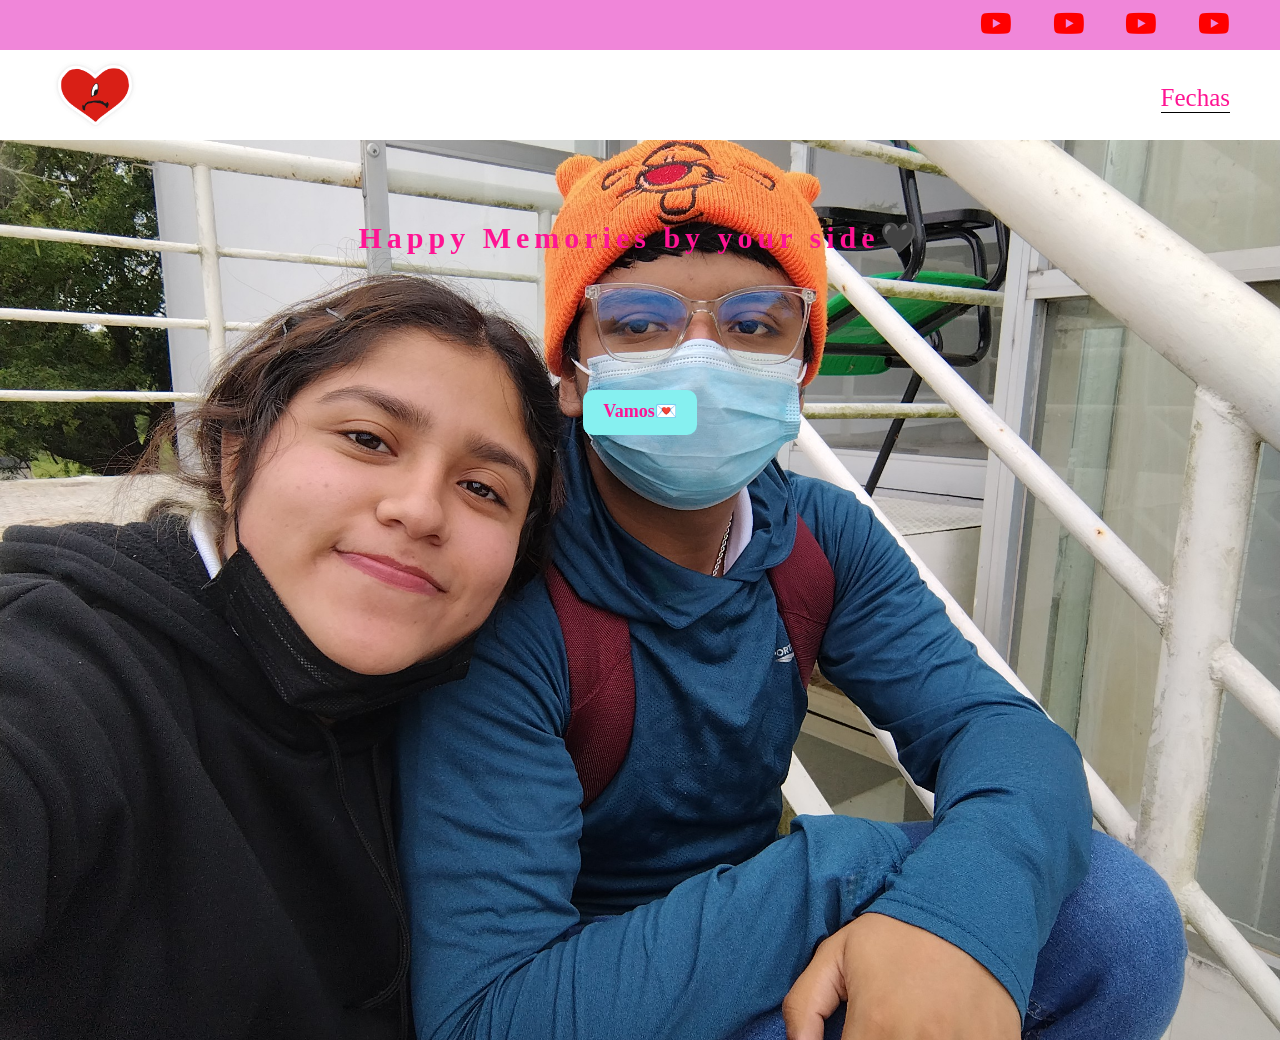
==== index.html @ 679513b7 "Subiendo mi primer sitioweb" ====
<!DOCTYPE html>
<html lang="en">
<head>
    <meta charset="UTF-8">
    <meta http-equiv="X-UA-Compatible" content="IE=edge">
    <meta name="viewport" content="width=device-width, initial-scale=1.0">
    <title>Nuestro noviazgo</title>
    <link rel="stylesheet" href="/css/main.css">
    <link rel="stylesheet" href="/css/all.min.css">
    <link rel="stylesheet" href="carrusel.js">
</head>
<body class="home-body">
    <header class="header">
        <div class="social">
            <div class="social-icons">
                <a href="https://youtube.com/watch?v=8sY9Cf4HNfY&feature=shares"target="_blank"><i class="fa-brands fa-youtube"></i></a>
                <a href="https://youtube.com/watch?v=DxUJPrSrTRk&feature=shares"target="_blank"><i class="fa-brands fa-youtube"></i></a>
                <a href="https://youtube.com/watch?v=dZLalxMld7s&feature=shares"target="_blank"><i class="fa-brands fa-youtube"></i></a>
                <a href="https://youtube.com/watch?v=uaY_P7B_1so&feature=shares"target="_blank"><i class="fa-brands fa-youtube"></i></a>
            </div>
        </div>
        <nav class="nav">
            <div class="nav-logo">
                <a href="index.html">
                    <img src="/img/Vinil_Corazón-Bad-Bunny.jpg" width="90" alt="Logo de pagina">
                </a>
            </div>
            <div class="nav-link">
                 <a href="profile.html">Fechas</a>
            </div>
        </nav>
    </header>
    <main class="home-main">
        <div class="main-container">
            <p class="main-container__texto">
                Happy Memories by your side🖤
            </p>
            <a class="main-container__link" href="blogs.html">Vamos💌</a>
        </div>
    </main>
</body>
</html>
---- css/main.css ----
@import url('https://fonts.googleapis.com/css2?family=Rubik+Bubbles&family=Yeon+Sung&display=swap');
*{
    padding: 0px;
    margin: 0px;
    box-sizing: border-box;
}
body{
    font-family:'Yeong Sung', cursive;
    font-size: 25px;
}
.home-body{
    position: fixed;
    top: 0;
    bottom: 0;
    left: 0;
    right: 0;
}
/*Configuracion para el header de mi blog personal*/
.header{
    width: 100%;
    height: 140px;
    display: grid;/*Dividir iconos y letra aparte*/
    grid-template-rows: 1fr 1fr;/*Nos permite crear filas*/
}
.social{
    background-color: rgb(240, 134, 217);
    width: 100%;
    height: 50px;
    display:grid;
}
.social-icons{
    width: 250px;
    height: auto;
    display: flex;
    align-items: center;
    justify-content: space-between;
    justify-self: end;
    margin-right: 50px;
}
.social-icons a{
    color: red;
    font-size: 28px;
}
.social-icons a:hover{
    color: white;
    cursor: pointer;
}
.nav{
    display: grid;
    grid-template-columns: 1fr 1fr;
    height: 90px;
    background-color: white;
}
.nav-logo{
    margin-left: 50px;
    display: flex;
    align-items: center;
}
.nav-link a:hover{
    color: blue;
    cursor: pointer;
}
.nav-link{
    display: flex;
    align-items: center;
    justify-content: flex-end;
    margin-right: 50px;
}
.nav-link a{
    text-decoration: none;
    color: deeppink;
    border-bottom: 1px solid black;
}
/*Etiqueta main para mi pagina*/
.home-main{
    display: grid; 
    grid-template-columns: 1fr 4fr 1fr;
    height: 100%;
    background-image: url(/img/IMG-20221123-WA0013.jpeg);
    background-position: center; /*Con esto podemos centrar la imagen en nuestro contenedor */
    background-repeat: no-repeat;/*Con esto evitamos que la iamgen se repita*/
    background-size: cover;
}
.main-container{
    display: grid;
    grid-column: 2;
    justify-items: center;
    height: 350px;
    margin-top: 80px;
}
.main-container__texto{
    text-align: center;
    font-size: 30px; 
    font-weight: 700;
    letter-spacing: 5px;
    color: deeppink;
}
.main-container__link{
    background-color: rgb(134, 240, 240);
    display: inline-block;
    padding: 10px 20px;
    text-decoration: none;
    color: deeppink;
    font-weight: 700;
    font-size: 18px;
    height: 45px;
    border-radius: 10px;
}
.main-container__link:hover{
    background-color: rgb(62, 173, 173);
    cursor: pointer;
}
/*Pagina de blogs*/
.blogs-main{
    display: grid;
}
.news{
    background-color: rgb(240, 134, 217);
    padding: 10px 80px 40px;
}
.news-container{
    display: grid;
    grid-template-columns: 2fr 1fr;
    grid-template-rows: 2fr;
}
.news-container img{
    grid-column: 1;
    width: 85%;
    display: inline-block;
    margin: 10px 0px;
}
.news-info{
    grid-column: 2;
}
.news-info h2{
    margin-top: 20px;
}
.news-info p{
    margin: 30px 0px;
}
/*Boton de la pagina*/
.blogs-btn{
    text-decoration: none;
    background-color: rgb(134, 240, 240);
    display: inline-block;
    padding: 10px 20px;
    text-decoration: none;
    color: deeppink;
    font-weight: 700;
    font-size: 18px;
    height: 45px;
    border-radius: 10px;
}
.blogs-btn:hover{
    background-color: rgb(62, 173, 173);
    cursor: pointer;
}
/*Imagenes*/
.momentos{
    padding: 0px 80px 40px;
}
.momentos h3{
    border-bottom: 1px solid blue;
    padding: 20px 0;
    text-align: center;
}
.momentos-blog{
    display: inline-block;
    padding: 15px;
    max-width: 32%;
    margin-bottom: 50px;
}
.momentos-blog img{
    width: 100%;
}
.momentos-blog h4{
    margin: 20px 0px;
}
.momentos-blog p{
    margin-bottom: 35px;
}
/*aqui edito el footer*/
footer{
    width: 100%;
    height: 80px;
    background-color: rgb(240, 134, 217);
    border-top: 35px solid gray;
    text-align: center;
    display: flex;
    align-items: center;
    justify-content: center;
}
footer p{
    color: black;
    text-align: center;
}
  /*Las fechas*/
  .fechas.main{
    display: grid;
}
.fechas{
    background-color: rgb(240, 134, 217);
    padding: 10px 80px 40px;
}
.fechas-img{
    display: grid;
    grid-template-columns: 2fr 1fr;
    grid-template-rows: 2fr;
}
.fechas-img img{
    grid-column: 1;
    width: 85%;
    display: inline-block;
    margin: 10px 0px;
}
.fechas-img h2{
    grid-column: 1;
}
.fechas-img h3{
    grid-row: 1;
}
.fechas.img h4{
    display: flex;
    align-items: center;
    margin: 30px 0px;
}
.centrar{
    display: flex;
    justify-content: center;
    align-items: center;
}
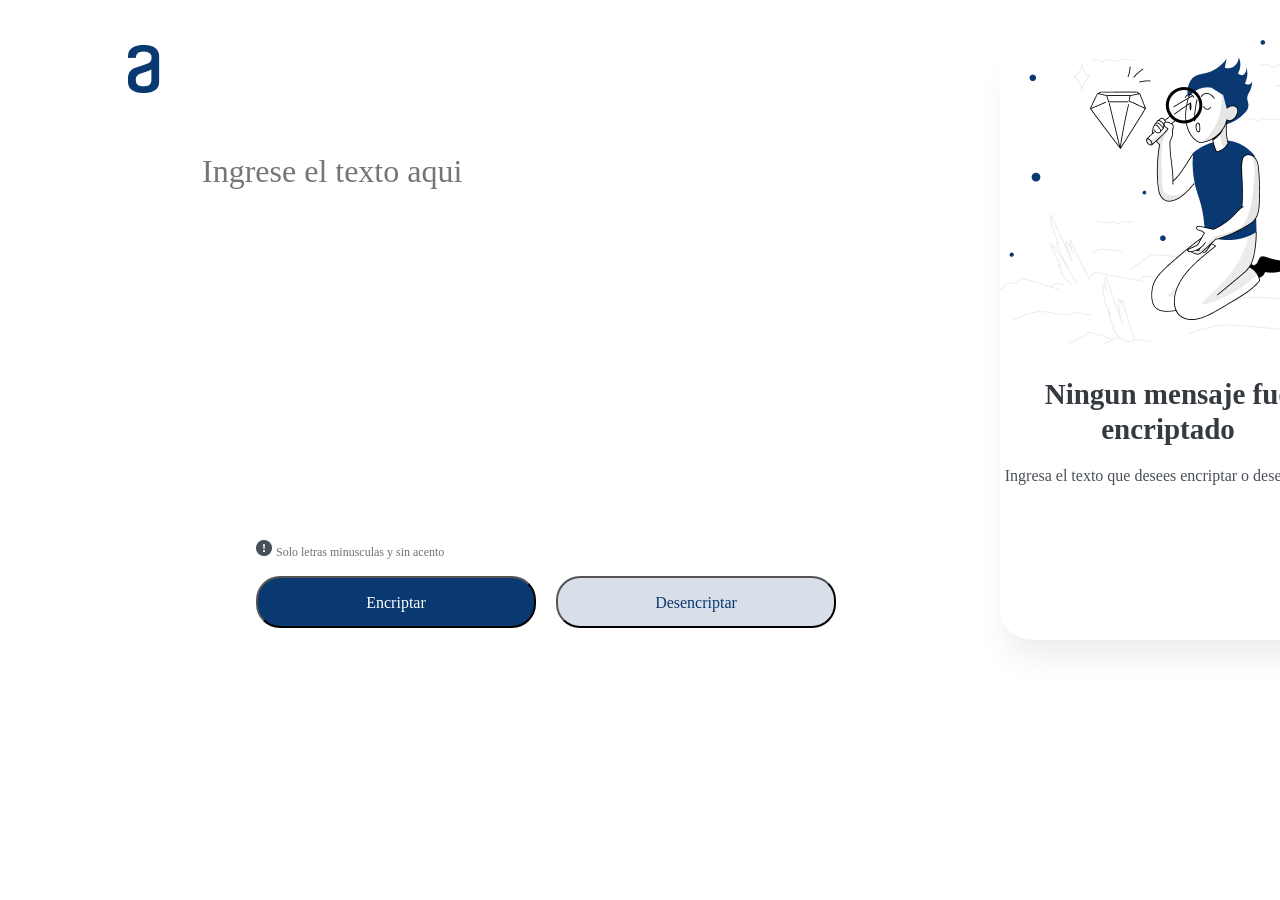
==== commit 9536c895: "Create index.html" ====
--- a/index.html
+++ b/index.html
@@ -4,39 +4,30 @@
     <meta charset="UTF-8">
     <meta http-equiv="X-UA-Compatible" content="IE=edge">
     <meta name="viewport" content="width=device-width, initial-scale=1.0">
-    <title>Nuestro noviazgo</title>
-    <link rel="stylesheet" href="/css/main.css">
-    <link rel="stylesheet" href="/css/all.min.css">
-    <link rel="stylesheet" href="carrusel.js">
+    <link rel="stylesheet" href="styles.css">
+    <link rel="shortcut icon" href="Imagenes/Encabezado.ico">    
+   
+    <title>Encriptador de texto</title>
 </head>
-<body class="home-body">
-    <header class="header">
-        <div class="social">
-            <div class="social-icons">
-                <a href="https://youtube.com/watch?v=8sY9Cf4HNfY&feature=shares"target="_blank"><i class="fa-brands fa-youtube"></i></a>
-                <a href="https://youtube.com/watch?v=DxUJPrSrTRk&feature=shares"target="_blank"><i class="fa-brands fa-youtube"></i></a>
-                <a href="https://youtube.com/watch?v=dZLalxMld7s&feature=shares"target="_blank"><i class="fa-brands fa-youtube"></i></a>
-                <a href="https://youtube.com/watch?v=uaY_P7B_1so&feature=shares"target="_blank"><i class="fa-brands fa-youtube"></i></a>
+<body>
+    <header>
+        <img src="Imagenes/logo.png" id="logo">
+    </header>
+        <input type="text" placeholder="Ingrese el texto aqui" id="mensajeinp"> 
+        <rect id="rectangulo">
+            <img src="Imagenes/Muñeco.png" id="imagenrect">
+            <h3 id="textorect">Ningun mensaje fue encriptado</h3>
+            <h4 id="textorect2">Ingresa el texto que desees encriptar o desencriptar</h4>
+        </rect>
+        <div id="cajaad">
+            <img src="Imagenes/Vector.png" id="logoaviso">
+            <p id="aviso">Solo letras minusculas y sin acento</p>
+            <div id="cajabtn">
+                <button id="encrip"> Encriptar </button>
+                <button id="desencrip"> Desencriptar </button>
             </div>
         </div>
-        <nav class="nav">
-            <div class="nav-logo">
-                <a href="index.html">
-                    <img src="/img/Vinil_Corazón-Bad-Bunny.jpg" width="90" alt="Logo de pagina">
-                </a>
-            </div>
-            <div class="nav-link">
-                 <a href="profile.html">Fechas</a>
-            </div>
-        </nav>
-    </header>
-    <main class="home-main">
-        <div class="main-container">
-            <p class="main-container__texto">
-                Happy Memories by your side🖤
-            </p>
-            <a class="main-container__link" href="blogs.html">Vamos💌</a>
-        </div>
-    </main>
+        <script src="https://code.jquery.com/jquery-3.6.4.min.js" integrity="sha256-oP6HI9z1XaZNBrJURtCoUT5SUnxFr8s3BzRl+cbzUq8=" crossorigin="anonymous"></script>
+        <script type="text/javascript"" src="Funcionalidad.js"></script>    
 </body>
 </html>
--- a/styles.css
+++ b/styles.css
@@ -0,0 +1,146 @@
+#logo{
+    position: absolute;
+    left: 10%;
+    right: 10%;
+    top: 5%;
+    bottom: 0%;
+}
+#mensajeinp{
+    position: absolute;
+    width: 400px;
+    height: 40px;
+    left: 200px;
+    top: 150px;
+    border: 0;
+    font-family: 'Inter';
+    font-style: normal;
+    font-weight: 400;
+    font-size: 32px;
+    line-height: 150%;
+/* identical to box height, or 48px */
+/* Dark blue/dark-blue-300 */
+    color: #0A3871;
+}
+#rectangulo{
+    position: absolute;
+    width: 350px;
+    height: 600px; 
+    left: 1000px;
+    top: 40px;
+    /* White */
+    background: #FFFFFF;
+    /* shadow */
+    box-shadow: 0px 24px 32px -8px rgba(0, 0, 0, 0.08);
+    border-radius: 32px;
+}
+#textorect{
+    width: 336px;
+    height: 58px;
+
+    font-family: 'Inter';
+    font-style: normal;
+    font-weight: 700;
+    font-size: 29px;
+    line-height: 120%;
+        /* or 29px */
+    text-align: center;
+        /* Gray/gray-500 */
+    color: #343A40;
+    /* Inside auto layout */
+    flex: none;
+    order: 0;
+    align-self: stretch;
+    flex-grow: 0;
+}
+#textorect2{
+    width: 336px;
+    height: 48px;
+    font-family: 'Inter';
+    font-style: normal;
+    font-weight: 400;
+    font-size: 16px;
+    line-height: 150%;
+    /* or 24px */
+    text-align: center;
+    /* Gray/gray-400 */
+    color: #495057;
+    /* Inside auto layout */
+    flex: none;
+    order: 1;
+    align-self: stretch;
+    flex-grow: 0;
+}
+#cajaad{
+    position: absolute;
+    top: 60%;
+    left: 20%;
+    right: 50%;
+}
+#aviso{
+    display: inline;
+    width: 205px;
+    height: 18px;
+    font-family: 'Inter';
+    font-style: normal;
+    font-weight: 400;
+    font-size: 12px;
+    line-height: 150%;
+    /* identical to box height, or 18px */
+    /* Gray/gray-400 */
+    color: #495057;
+    opacity: 0.8;
+    /* Inside auto layout */
+    flex: none;
+    order: 1;
+    flex-grow: 0;
+}
+#cajabtn{
+ display: inline-flex;
+ gap: 20px;
+margin-top: 4%;
+}
+#cajabtn button{
+    width: 280px;
+    height: 19px;
+    font-family: 'Inter';
+    font-style: normal;
+    font-weight: 400;
+    font-size: 16px;
+    line-height: 19px;
+    
+    flex: none;
+    order: 0;
+    flex-grow: 1;
+}
+#cajabtn #encrip{
+    text-align: center;
+    /* White */
+    color: #FFFFFF;
+    /* Inside auto layout */
+}
+#cajabtn #desencrip{
+    /* Dark blue/dark-blue-300 */
+text-align: center;
+color: #0A3871;
+
+}
+#encrip{
+    display: flex;
+    flex-direction: row;
+    align-items: center;
+    padding: 24px;
+    /* Dark blue/dark-blue-300 */
+    background: #0A3871;
+    border-radius: 24px;
+    justify-content: center;
+}
+#desencrip{
+    display: flex;
+    flex-direction: row;
+    align-items: center;
+    padding: 24px;
+    /* Dark blue/dark-blue-300 */
+    background: #d8dfe8;
+    border-radius: 24px;
+    justify-content: center;
+}
